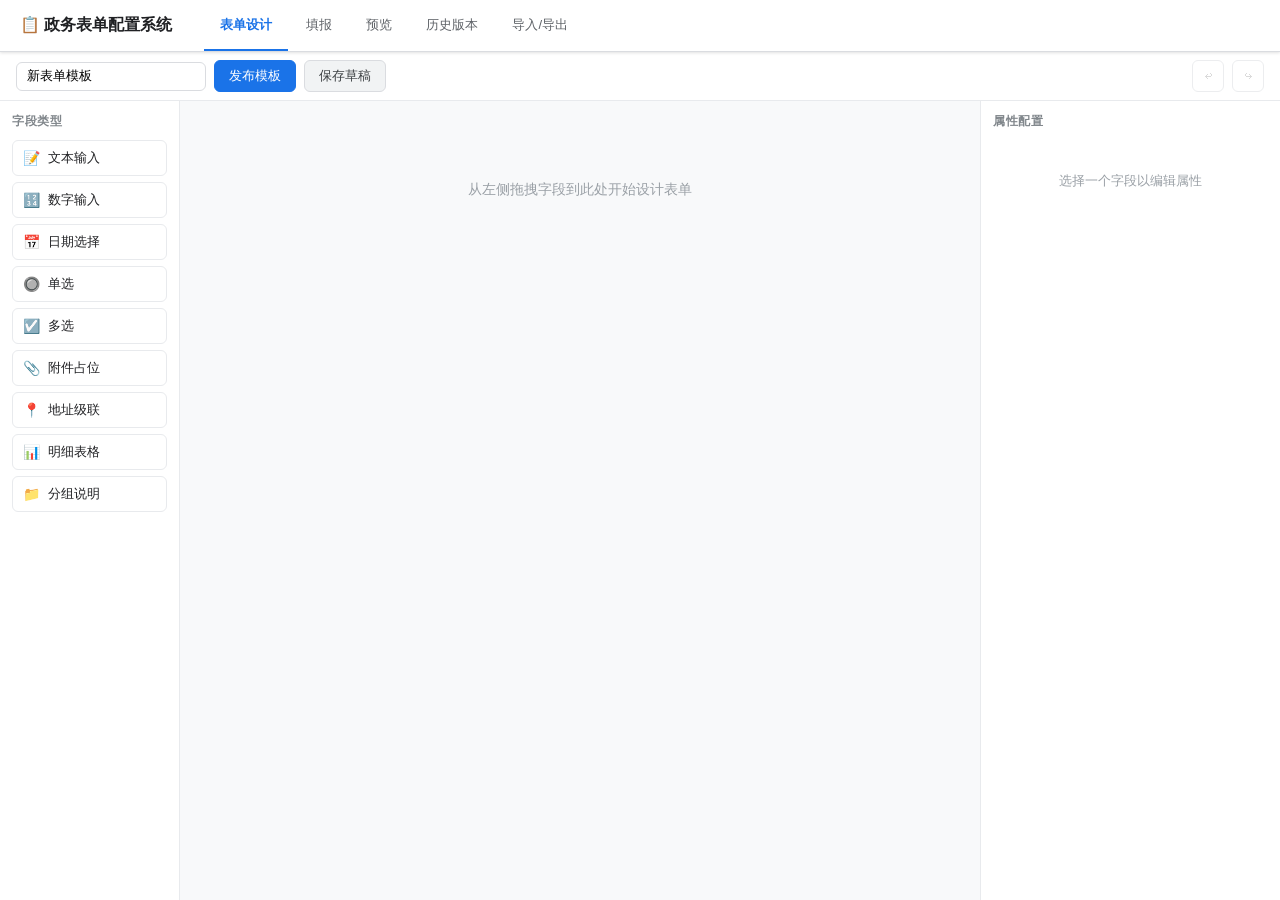
==== form-builder/index.html @ afd32008 "qw提交" ====
<!DOCTYPE html>
<html lang="zh-CN">
<head>
  <meta charset="UTF-8">
  <meta name="viewport" content="width=device-width, initial-scale=1.0">
  <title>政务表单低代码配置系统</title>
  <link rel="stylesheet" href="css/styles.css">
</head>
<body>
  <header class="app-header">
    <h1 class="app-title">📋 政务表单配置系统</h1>
    <nav class="tab-nav">
      <button class="tab-btn active" data-tab="designer">表单设计</button>
      <button class="tab-btn" data-tab="filler">填报</button>
      <button class="tab-btn" data-tab="preview">预览</button>
      <button class="tab-btn" data-tab="history">历史版本</button>
      <button class="tab-btn" data-tab="io">导入/导出</button>
    </nav>
  </header>

  <main class="app-main">
    <!-- ============ 设计器 ============ -->
    <section id="tab-designer" class="tab-panel active">
      <div class="designer-toolbar">
        <div class="toolbar-left">
          <input type="text" id="template-name" placeholder="模板名称" class="input-text">
          <button id="btn-publish" class="btn btn-primary">发布模板</button>
          <button id="btn-save-draft" class="btn btn-secondary">保存草稿</button>
        </div>
        <div class="toolbar-right">
          <button id="btn-undo" class="btn btn-icon" title="撤销 (Ctrl+Z)" disabled>↩</button>
          <button id="btn-redo" class="btn btn-icon" title="重做 (Ctrl+Y)" disabled>↪</button>
        </div>
      </div>
      <div class="designer-layout">
        <aside class="field-palette" id="field-palette">
          <h3>字段类型</h3>
          <div class="palette-item" draggable="true" data-type="text">
            <span class="palette-icon">📝</span> 文本输入
          </div>
          <div class="palette-item" draggable="true" data-type="number">
            <span class="palette-icon">🔢</span> 数字输入
          </div>
          <div class="palette-item" draggable="true" data-type="date">
            <span class="palette-icon">📅</span> 日期选择
          </div>
          <div class="palette-item" draggable="true" data-type="radio">
            <span class="palette-icon">🔘</span> 单选
          </div>
          <div class="palette-item" draggable="true" data-type="checkbox">
            <span class="palette-icon">☑️</span> 多选
          </div>
          <div class="palette-item" draggable="true" data-type="attachment">
            <span class="palette-icon">📎</span> 附件占位
          </div>
          <div class="palette-item" draggable="true" data-type="address">
            <span class="palette-icon">📍</span> 地址级联
          </div>
          <div class="palette-item" draggable="true" data-type="table">
            <span class="palette-icon">📊</span> 明细表格
          </div>
          <div class="palette-item" draggable="true" data-type="group">
            <span class="palette-icon">📁</span> 分组说明
          </div>
        </aside>

        <div class="designer-canvas" id="designer-canvas">
          <div class="canvas-empty-hint" id="canvas-empty-hint">
            从左侧拖拽字段到此处开始设计表单
          </div>
          <div class="canvas-fields" id="canvas-fields"></div>
        </div>

        <aside class="property-panel" id="property-panel">
          <h3>属性配置</h3>
          <div class="prop-empty" id="prop-empty">选择一个字段以编辑属性</div>
          <div class="prop-content" id="prop-content" style="display:none;"></div>
        </aside>
      </div>
    </section>

    <!-- ============ 填报端 ============ -->
    <section id="tab-filler" class="tab-panel">
      <div class="filler-toolbar">
        <select id="filler-template-select" class="input-select">
          <option value="">-- 选择已发布模板 --</option>
        </select>
        <button id="btn-start-fill" class="btn btn-primary">开始填报</button>
        <button id="btn-save-draft-fill" class="btn btn-secondary" disabled>保存草稿</button>
        <button id="btn-submit-fill" class="btn btn-success" disabled>提交</button>
        <span id="fill-status" class="fill-status"></span>
      </div>
      <div class="filler-content" id="filler-content">
        <div class="filler-empty">请选择一个已发布的模板开始填报</div>
      </div>
    </section>

    <!-- ============ 预览 ============ -->
    <section id="tab-preview" class="tab-panel">
      <div class="preview-toolbar">
        <select id="preview-template-select" class="input-select">
          <option value="">-- 选择模板预览 --</option>
        </select>
        <button id="btn-preview-template" class="btn btn-primary">生成预览</button>
        <button id="btn-print-preview" class="btn btn-secondary">打印预览</button>
      </div>
      <div class="preview-content" id="preview-content">
        <div class="preview-empty">选择模板后点击"生成预览"</div>
      </div>
    </section>

    <!-- ============ 历史版本 ============ -->
    <section id="tab-history" class="tab-panel">
      <div class="history-toolbar">
        <select id="history-template-select" class="input-select">
          <option value="">-- 选择模板 --</option>
        </select>
        <button id="btn-load-history" class="btn btn-primary">加载版本</button>
      </div>
      <div class="history-content" id="history-content">
        <div class="history-list" id="history-list"></div>
        <div class="history-detail" id="history-detail"></div>
      </div>
    </section>

    <!-- ============ 导入导出 ============ -->
    <section id="tab-io" class="tab-panel">
      <div class="io-layout">
        <div class="io-section">
          <h3>模板导出</h3>
          <select id="export-template-select" class="input-select">
            <option value="">-- 选择模板 --</option>
          </select>
          <button id="btn-export-template" class="btn btn-primary">导出模板 JSON</button>
          <pre id="export-template-output" class="output-box"></pre>
        </div>
        <div class="io-section">
          <h3>模板导入</h3>
          <textarea id="import-template-input" class="input-textarea" placeholder="粘贴模板 JSON..."></textarea>
          <input type="file" id="import-template-file" accept=".json">
          <button id="btn-import-template" class="btn btn-primary">导入模板</button>
          <div id="import-template-result" class="result-box"></div>
        </div>
        <div class="io-section">
          <h3>填报数据导出</h3>
          <select id="export-data-template" class="input-select">
            <option value="">-- 选择模板 --</option>
          </select>
          <select id="export-data-record" class="input-select">
            <option value="">-- 选择记录 --</option>
          </select>
          <button id="btn-export-data-json" class="btn btn-primary">导出 JSON</button>
          <button id="btn-export-data-csv" class="btn btn-secondary">导出 CSV</button>
          <pre id="export-data-output" class="output-box"></pre>
        </div>
      </div>
    </section>
  </main>

  <!-- 模态对话框 -->
  <div class="modal-overlay" id="modal-overlay" style="display:none;">
    <div class="modal-dialog" id="modal-dialog">
      <div class="modal-header">
        <h3 id="modal-title"></h3>
        <button class="modal-close" id="modal-close">&times;</button>
      </div>
      <div class="modal-body" id="modal-body"></div>
      <div class="modal-footer" id="modal-footer"></div>
    </div>
  </div>

  <!-- Toast 提示 -->
  <div class="toast-container" id="toast-container"></div>

  <script src="js/engine.js"></script>
  <script src="js/designer.js"></script>
  <script src="js/renderer.js"></script>
  <script src="js/app.js"></script>
</body>
</html>
---- form-builder/css/styles.css ----
/* =============================================
   政务表单低代码配置系统 - 样式表
   ============================================= */

/* === CSS Variables === */
:root {
  --primary: #1a73e8;
  --primary-dark: #1557b0;
  --primary-light: #e8f0fe;
  --success: #0d904f;
  --success-light: #e6f4ea;
  --danger: #d93025;
  --danger-light: #fce8e6;
  --warning: #f9ab00;
  --warning-light: #fef7e0;
  --gray-50: #f8f9fa;
  --gray-100: #f1f3f4;
  --gray-200: #e8eaed;
  --gray-300: #dadce0;
  --gray-400: #bdc1c6;
  --gray-500: #9aa0a6;
  --gray-600: #80868b;
  --gray-700: #5f6368;
  --gray-800: #3c4043;
  --gray-900: #202124;
  --radius: 6px;
  --shadow-sm: 0 1px 3px rgba(0,0,0,.12);
  --shadow-md: 0 4px 12px rgba(0,0,0,.15);
  --shadow-lg: 0 8px 24px rgba(0,0,0,.18);
  --transition: .2s ease;
  --font: -apple-system, BlinkMacSystemFont, "Segoe UI", Roboto, "Noto Sans SC", sans-serif;
}

/* === Reset & Base === */
*, *::before, *::after { box-sizing: border-box; margin: 0; padding: 0; }
html { font-size: 14px; }
body {
  font-family: var(--font);
  background: var(--gray-100);
  color: var(--gray-900);
  min-height: 100vh;
  display: flex;
  flex-direction: column;
}
input, select, textarea, button { font-family: inherit; font-size: inherit; }

/* === Header === */
.app-header {
  background: #fff;
  border-bottom: 1px solid var(--gray-300);
  padding: 0 20px;
  display: flex;
  align-items: center;
  height: 52px;
  position: sticky;
  top: 0;
  z-index: 100;
  box-shadow: var(--shadow-sm);
}
.app-title {
  font-size: 16px;
  font-weight: 600;
  white-space: nowrap;
  margin-right: 32px;
}
.tab-nav { display: flex; gap: 2px; height: 100%; }
.tab-btn {
  background: none;
  border: none;
  padding: 0 16px;
  cursor: pointer;
  font-size: 13px;
  color: var(--gray-700);
  border-bottom: 2px solid transparent;
  transition: var(--transition);
  height: 100%;
  display: flex;
  align-items: center;
}
.tab-btn:hover { color: var(--primary); background: var(--primary-light); }
.tab-btn.active {
  color: var(--primary);
  border-bottom-color: var(--primary);
  font-weight: 600;
}

/* === Main === */
.app-main {
  flex: 1;
  overflow: hidden;
  position: relative;
}
.tab-panel { display: none; height: calc(100vh - 52px); overflow: hidden; }
.tab-panel.active { display: flex; flex-direction: column; }

/* === Common Controls === */
.btn {
  display: inline-flex;
  align-items: center;
  gap: 6px;
  padding: 6px 14px;
  border: 1px solid var(--gray-300);
  border-radius: var(--radius);
  cursor: pointer;
  font-size: 13px;
  background: #fff;
  transition: var(--transition);
  white-space: nowrap;
}
.btn:hover { background: var(--gray-50); }
.btn:disabled { opacity: .5; cursor: not-allowed; }
.btn-primary { background: var(--primary); color: #fff; border-color: var(--primary); }
.btn-primary:hover { background: var(--primary-dark); }
.btn-success { background: var(--success); color: #fff; border-color: var(--success); }
.btn-success:hover { background: #0b7a43; }
.btn-danger { background: var(--danger); color: #fff; border-color: var(--danger); }
.btn-danger:hover { background: #b9271d; }
.btn-secondary { background: var(--gray-100); color: var(--gray-800); }
.btn-icon {
  width: 32px; height: 32px; padding: 0;
  display: inline-flex; align-items: center; justify-content: center;
  font-size: 16px;
}
.input-text, .input-select, .input-textarea {
  padding: 6px 10px;
  border: 1px solid var(--gray-300);
  border-radius: var(--radius);
  font-size: 13px;
  outline: none;
  transition: var(--transition);
}
.input-text:focus, .input-select:focus, .input-textarea:focus {
  border-color: var(--primary);
  box-shadow: 0 0 0 2px var(--primary-light);
}
.input-textarea { resize: vertical; min-height: 100px; font-family: monospace; }
.output-box, .result-box {
  background: var(--gray-50);
  border: 1px solid var(--gray-300);
  border-radius: var(--radius);
  padding: 10px;
  font-size: 12px;
  font-family: monospace;
  max-height: 300px;
  overflow: auto;
  white-space: pre-wrap;
  word-break: break-all;
  margin-top: 8px;
}
.result-box.error { border-color: var(--danger); background: var(--danger-light); color: var(--danger); }
.result-box.success { border-color: var(--success); background: var(--success-light); color: var(--success); }

/* === Designer Layout === */
.designer-toolbar {
  display: flex;
  align-items: center;
  justify-content: space-between;
  padding: 8px 16px;
  background: #fff;
  border-bottom: 1px solid var(--gray-200);
  flex-shrink: 0;
}
.toolbar-left, .toolbar-right { display: flex; align-items: center; gap: 8px; }
.designer-layout {
  flex: 1;
  display: flex;
  overflow: hidden;
}

/* === Field Palette === */
.field-palette {
  width: 180px;
  background: #fff;
  border-right: 1px solid var(--gray-200);
  padding: 12px;
  overflow-y: auto;
  flex-shrink: 0;
}
.field-palette h3 {
  font-size: 12px;
  color: var(--gray-600);
  text-transform: uppercase;
  margin-bottom: 10px;
  letter-spacing: .5px;
}
.palette-item {
  padding: 8px 10px;
  border: 1px solid var(--gray-200);
  border-radius: var(--radius);
  margin-bottom: 6px;
  cursor: grab;
  font-size: 13px;
  display: flex;
  align-items: center;
  gap: 8px;
  transition: var(--transition);
  user-select: none;
}
.palette-item:hover { border-color: var(--primary); background: var(--primary-light); }
.palette-item:active { cursor: grabbing; }
.palette-item.dragging { opacity: .5; }
.palette-icon { font-size: 14px; }

/* === Designer Canvas === */
.designer-canvas {
  flex: 1;
  background: var(--gray-50);
  overflow-y: auto;
  padding: 20px;
  position: relative;
  min-width: 0;
}
.designer-canvas.drag-over {
  background: var(--primary-light);
  outline: 2px dashed var(--primary);
  outline-offset: -4px;
}
.canvas-empty-hint {
  text-align: center;
  color: var(--gray-500);
  padding: 60px 20px;
  font-size: 14px;
}
.canvas-fields { display: flex; flex-direction: column; gap: 2px; }

/* Canvas field wrapper */
.canvas-field {
  background: #fff;
  border: 2px solid transparent;
  border-radius: var(--radius);
  padding: 10px 14px;
  cursor: pointer;
  transition: var(--transition);
  position: relative;
  min-height: 44px;
  display: flex;
  align-items: center;
}
.canvas-field:hover { border-color: var(--gray-300); box-shadow: var(--shadow-sm); }
.canvas-field.selected { border-color: var(--primary); box-shadow: 0 0 0 1px var(--primary); }
.canvas-field .field-label {
  font-size: 13px;
  font-weight: 500;
  flex: 1;
}
.canvas-field .field-type-badge {
  font-size: 11px;
  color: var(--gray-600);
  background: var(--gray-100);
  padding: 2px 8px;
  border-radius: 10px;
  margin-left: 8px;
}
.canvas-field .field-required-mark {
  color: var(--danger);
  margin-left: 4px;
  font-weight: bold;
}
.canvas-field .field-actions {
  position: absolute;
  right: 8px;
  top: -10px;
  display: none;
  gap: 2px;
  background: #fff;
  border-radius: var(--radius);
  box-shadow: var(--shadow-md);
  padding: 2px;
}
.canvas-field.selected .field-actions,
.canvas-field:hover .field-actions { display: flex; }
.field-action-btn {
  width: 24px; height: 24px;
  border: none; background: none;
  cursor: pointer; border-radius: 4px;
  display: flex; align-items: center; justify-content: center;
  font-size: 12px; color: var(--gray-600);
}
.field-action-btn:hover { background: var(--gray-100); }
.field-action-btn.delete:hover { background: var(--danger-light); color: var(--danger); }

/* Drop indicator */
.drop-indicator {
  height: 3px;
  background: var(--primary);
  border-radius: 2px;
  margin: -1px 0;
  transition: opacity .15s;
}

/* Drag placeholder */
.canvas-field.drag-placeholder {
  border: 2px dashed var(--primary);
  background: var(--primary-light);
  opacity: .7;
}

/* === Property Panel === */
.property-panel {
  width: 300px;
  background: #fff;
  border-left: 1px solid var(--gray-200);
  overflow-y: auto;
  padding: 12px;
  flex-shrink: 0;
}
.property-panel h3 {
  font-size: 12px;
  color: var(--gray-600);
  text-transform: uppercase;
  margin-bottom: 12px;
  letter-spacing: .5px;
}
.prop-empty { color: var(--gray-500); font-size: 13px; text-align: center; padding: 30px 0; }
.prop-group {
  margin-bottom: 16px;
  padding-bottom: 12px;
  border-bottom: 1px solid var(--gray-200);
}
.prop-group:last-child { border-bottom: none; }
.prop-group-title {
  font-size: 12px;
  font-weight: 600;
  color: var(--gray-700);
  margin-bottom: 8px;
}
.prop-row {
  margin-bottom: 8px;
}
.prop-label {
  display: block;
  font-size: 12px;
  color: var(--gray-600);
  margin-bottom: 3px;
}
.prop-input {
  width: 100%;
  padding: 5px 8px;
  border: 1px solid var(--gray-300);
  border-radius: 4px;
  font-size: 13px;
  outline: none;
}
.prop-input:focus { border-color: var(--primary); box-shadow: 0 0 0 1px var(--primary-light); }
.prop-checkbox-row {
  display: flex;
  align-items: center;
  gap: 6px;
  margin-bottom: 6px;
}
.prop-checkbox-row label { font-size: 12px; cursor: pointer; }

/* Option list editor (for radio/checkbox) */
.option-list-editor { margin-top: 4px; }
.option-item {
  display: flex;
  align-items: center;
  gap: 4px;
  margin-bottom: 4px;
}
.option-item input { flex: 1; padding: 4px 6px; border: 1px solid var(--gray-300); border-radius: 4px; font-size: 12px; }
.option-item .btn-remove-option {
  width: 20px; height: 20px; border: none; background: none;
  cursor: pointer; color: var(--danger); font-size: 14px;
}
.btn-add-option {
  font-size: 12px;
  color: var(--primary);
  background: none;
  border: 1px dashed var(--primary);
  border-radius: 4px;
  padding: 3px 8px;
  cursor: pointer;
  margin-top: 4px;
}

/* Condition editor */
.condition-editor { margin-top: 6px; }
.condition-row {
  display: flex;
  gap: 4px;
  margin-bottom: 4px;
  align-items: center;
  flex-wrap: wrap;
}
.condition-row select, .condition-row input {
  font-size: 12px;
  padding: 3px 6px;
  border: 1px solid var(--gray-300);
  border-radius: 4px;
}
.condition-row select { min-width: 80px; }

/* Sub-fields editor for table columns */
.subfield-list { margin-top: 6px; }
.subfield-item {
  display: flex;
  align-items: center;
  gap: 4px;
  margin-bottom: 4px;
  padding: 4px;
  background: var(--gray-50);
  border-radius: 4px;
}
.subfield-item input { flex: 1; }
.subfield-item select { width: 80px; }

/* === Filler === */
.filler-toolbar {
  display: flex;
  align-items: center;
  gap: 8px;
  padding: 10px 16px;
  background: #fff;
  border-bottom: 1px solid var(--gray-200);
  flex-shrink: 0;
}
.fill-status {
  margin-left: auto;
  font-size: 12px;
  color: var(--gray-600);
}
.filler-content {
  flex: 1;
  overflow-y: auto;
  padding: 20px;
}
.filler-empty {
  text-align: center;
  color: var(--gray-500);
  padding: 60px;
}

/* === Rendered Form === */
.rendered-form {
  max-width: 800px;
  margin: 0 auto;
  background: #fff;
  border-radius: 8px;
  box-shadow: var(--shadow-md);
  padding: 32px;
}
.form-field {
  margin-bottom: 18px;
  position: relative;
}
.form-field.hidden-by-logic { display: none; }
.form-field-label {
  display: block;
  font-size: 13px;
  font-weight: 600;
  color: var(--gray-800);
  margin-bottom: 5px;
}
.form-field-label .required-star {
  color: var(--danger);
  margin-left: 2px;
}
.form-field-control input[type="text"],
.form-field-control input[type="number"],
.form-field-control input[type="date"],
.form-field-control select,
.form-field-control textarea {
  width: 100%;
  padding: 8px 10px;
  border: 1px solid var(--gray-300);
  border-radius: var(--radius);
  font-size: 13px;
  outline: none;
  transition: var(--transition);
}
.form-field-control input:focus,
.form-field-control select:focus,
.form-field-control textarea:focus {
  border-color: var(--primary);
  box-shadow: 0 0 0 2px var(--primary-light);
}
.form-field-control input.invalid,
.form-field-control select.invalid,
.form-field-control textarea.invalid {
  border-color: var(--danger);
  box-shadow: 0 0 0 2px var(--danger-light);
}
.form-field-error {
  color: var(--danger);
  font-size: 12px;
  margin-top: 3px;
  display: none;
}
.form-field.has-error .form-field-error { display: block; }
.form-field-hint {
  color: var(--gray-500);
  font-size: 11px;
  margin-top: 2px;
}

/* Radio / Checkbox groups */
.radio-group, .checkbox-group {
  display: flex;
  flex-wrap: wrap;
  gap: 10px;
}
.radio-group label, .checkbox-group label {
  display: flex;
  align-items: center;
  gap: 5px;
  cursor: pointer;
  font-size: 13px;
}

/* Attachment placeholder */
.attachment-zone {
  border: 2px dashed var(--gray-300);
  border-radius: var(--radius);
  padding: 20px;
  text-align: center;
  color: var(--gray-500);
  cursor: pointer;
  transition: var(--transition);
}
.attachment-zone:hover { border-color: var(--primary); background: var(--primary-light); }
.attachment-zone.has-file {
  border-color: var(--success);
  background: var(--success-light);
  color: var(--success);
}

/* Address cascade */
.address-cascade {
  display: flex;
  gap: 8px;
  flex-wrap: wrap;
}
.address-cascade select { flex: 1; min-width: 120px; }

/* Group description */
.form-group-section {
  border: 1px solid var(--gray-200);
  border-radius: var(--radius);
  padding: 16px;
  margin-bottom: 16px;
  background: var(--gray-50);
}
.form-group-section .group-title {
  font-size: 15px;
  font-weight: 600;
  color: var(--gray-800);
  margin-bottom: 4px;
}
.form-group-section .group-description {
  font-size: 12px;
  color: var(--gray-600);
  margin-bottom: 12px;
}

/* Detail table */
.detail-table-wrapper {
  overflow-x: auto;
  border: 1px solid var(--gray-200);
  border-radius: var(--radius);
}
.detail-table {
  width: 100%;
  border-collapse: collapse;
  font-size: 13px;
}
.detail-table th {
  background: var(--gray-100);
  padding: 8px 10px;
  text-align: left;
  font-weight: 600;
  border-bottom: 1px solid var(--gray-300);
  white-space: nowrap;
}
.detail-table td {
  padding: 6px 8px;
  border-bottom: 1px solid var(--gray-200);
  vertical-align: top;
}
.detail-table td input,
.detail-table td select {
  width: 100%;
  padding: 4px 6px;
  border: 1px solid var(--gray-300);
  border-radius: 4px;
  font-size: 12px;
}
.detail-table td input.invalid { border-color: var(--danger); }
.detail-table .row-actions { width: 40px; text-align: center; }
.btn-add-row {
  display: flex;
  align-items: center;
  justify-content: center;
  gap: 4px;
  width: 100%;
  padding: 6px;
  border: 1px dashed var(--gray-300);
  border-radius: 0 0 var(--radius) var(--radius);
  background: none;
  cursor: pointer;
  font-size: 12px;
  color: var(--primary);
}
.btn-add-row:hover { background: var(--primary-light); }

/* === Preview === */
.preview-toolbar {
  display: flex;
  align-items: center;
  gap: 8px;
  padding: 10px 16px;
  background: #fff;
  border-bottom: 1px solid var(--gray-200);
  flex-shrink: 0;
}
.preview-content {
  flex: 1;
  overflow-y: auto;
  padding: 20px;
}
.preview-empty { text-align: center; color: var(--gray-500); padding: 60px; }

/* === History === */
.history-toolbar {
  display: flex;
  align-items: center;
  gap: 8px;
  padding: 10px 16px;
  background: #fff;
  border-bottom: 1px solid var(--gray-200);
  flex-shrink: 0;
}
.history-content {
  flex: 1;
  overflow-y: auto;
  padding: 20px;
  display: flex;
  gap: 20px;
}
.history-list {
  width: 300px;
  flex-shrink: 0;
}
.history-version-card {
  background: #fff;
  border: 1px solid var(--gray-200);
  border-radius: var(--radius);
  padding: 12px;
  margin-bottom: 8px;
  cursor: pointer;
  transition: var(--transition);
}
.history-version-card:hover { border-color: var(--primary); }
.history-version-card.active { border-color: var(--primary); background: var(--primary-light); }
.history-version-card .version-tag {
  font-size: 14px;
  font-weight: 600;
  color: var(--primary);
}
.history-version-card .version-date {
  font-size: 11px;
  color: var(--gray-500);
  margin-top: 2px;
}
.history-detail {
  flex: 1;
  background: #fff;
  border-radius: var(--radius);
  padding: 20px;
  box-shadow: var(--shadow-sm);
  overflow-y: auto;
}

/* === IO Panel === */
#tab-io { overflow-y: auto; }
.io-layout {
  display: flex;
  gap: 20px;
  padding: 20px;
  flex-wrap: wrap;
}
.io-section {
  flex: 1;
  min-width: 280px;
  background: #fff;
  border-radius: 8px;
  padding: 16px;
  box-shadow: var(--shadow-sm);
}
.io-section h3 {
  font-size: 14px;
  margin-bottom: 10px;
  color: var(--gray-800);
}
.io-section .input-select,
.io-section .input-textarea {
  width: 100%;
  margin-bottom: 8px;
}
.io-section .btn { margin-right: 6px; margin-bottom: 6px; }

/* === Modal === */
.modal-overlay {
  position: fixed;
  inset: 0;
  background: rgba(0,0,0,.4);
  z-index: 1000;
  display: flex;
  align-items: center;
  justify-content: center;
}
.modal-dialog {
  background: #fff;
  border-radius: 10px;
  box-shadow: var(--shadow-lg);
  min-width: 400px;
  max-width: 90vw;
  max-height: 80vh;
  display: flex;
  flex-direction: column;
}
.modal-header {
  display: flex;
  align-items: center;
  justify-content: space-between;
  padding: 14px 18px;
  border-bottom: 1px solid var(--gray-200);
}
.modal-header h3 { font-size: 15px; }
.modal-close {
  background: none;
  border: none;
  font-size: 20px;
  cursor: pointer;
  color: var(--gray-600);
  width: 28px; height: 28px;
  display: flex; align-items: center; justify-content: center;
  border-radius: 50%;
}
.modal-close:hover { background: var(--gray-100); }
.modal-body {
  padding: 18px;
  overflow-y: auto;
  flex: 1;
}
.modal-footer {
  padding: 12px 18px;
  border-top: 1px solid var(--gray-200);
  display: flex;
  justify-content: flex-end;
  gap: 8px;
}

/* === Toast === */
.toast-container {
  position: fixed;
  top: 60px;
  right: 16px;
  z-index: 2000;
  display: flex;
  flex-direction: column;
  gap: 6px;
}
.toast {
  padding: 10px 16px;
  border-radius: var(--radius);
  font-size: 13px;
  box-shadow: var(--shadow-md);
  animation: toast-in .3s ease;
  max-width: 360px;
}
.toast.success { background: var(--success-light); color: var(--success); border: 1px solid var(--success); }
.toast.error { background: var(--danger-light); color: var(--danger); border: 1px solid var(--danger); }
.toast.info { background: var(--primary-light); color: var(--primary); border: 1px solid var(--primary); }
@keyframes toast-in {
  from { opacity: 0; transform: translateX(20px); }
  to { opacity: 1; transform: translateX(0); }
}

/* === Print === */
@media print {
  .app-header, .designer-toolbar, .filler-toolbar,
  .preview-toolbar, .history-toolbar, .field-palette,
  .property-panel, .field-actions, .btn-add-row,
  .toast-container, .modal-overlay { display: none !important; }
  .app-main, .tab-panel { overflow: visible !important; height: auto !important; }
  .rendered-form { box-shadow: none; max-width: 100%; padding: 0; }
  body { background: #fff; }
}

/* === Scrollbar === */
::-webkit-scrollbar { width: 6px; height: 6px; }
::-webkit-scrollbar-track { background: transparent; }
::-webkit-scrollbar-thumb { background: var(--gray-400); border-radius: 3px; }
::-webkit-scrollbar-thumb:hover { background: var(--gray-500); }

/* === Virtual scroll placeholder === */
.virtual-placeholder {
  background: var(--gray-100);
  display: flex;
  align-items: center;
  justify-content: center;
  color: var(--gray-400);
  font-size: 12px;
  border-radius: var(--radius);
  min-height: 44px;
}
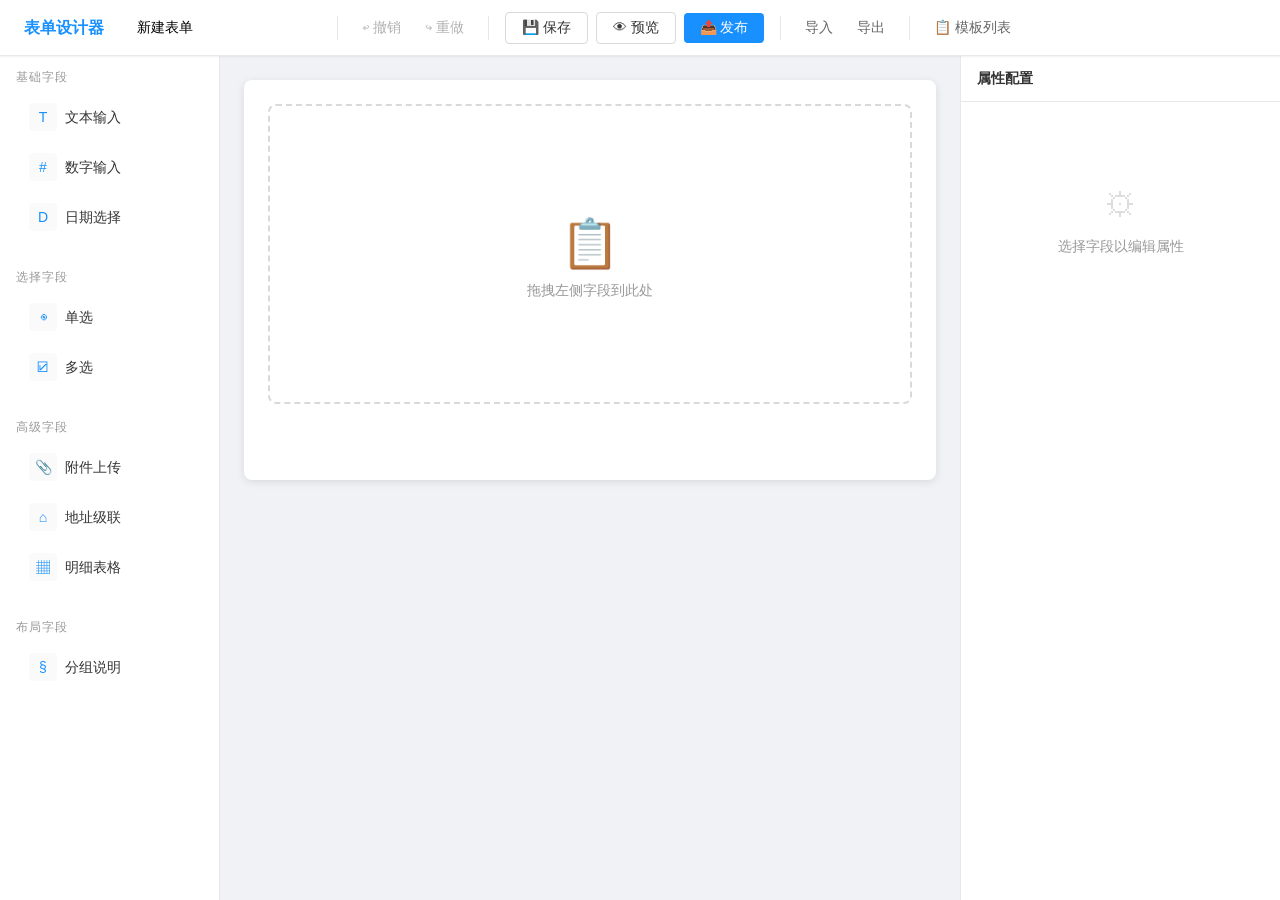
==== commit d9fe80a9: "claude提交" ====
--- a/form-builder/index.html
+++ b/form-builder/index.html
@@ -3,178 +3,13 @@
 <head>
   <meta charset="UTF-8">
   <meta name="viewport" content="width=device-width, initial-scale=1.0">
-  <title>政务表单低代码配置系统</title>
-  <link rel="stylesheet" href="css/styles.css">
+  <title>表单设计器 - 政务窗口低代码表单配置系统</title>
+  <link rel="stylesheet" href="css/variables.css">
+  <link rel="stylesheet" href="css/base.css">
+  <link rel="stylesheet" href="css/builder.css">
 </head>
 <body>
-  <header class="app-header">
-    <h1 class="app-title">📋 政务表单配置系统</h1>
-    <nav class="tab-nav">
-      <button class="tab-btn active" data-tab="designer">表单设计</button>
-      <button class="tab-btn" data-tab="filler">填报</button>
-      <button class="tab-btn" data-tab="preview">预览</button>
-      <button class="tab-btn" data-tab="history">历史版本</button>
-      <button class="tab-btn" data-tab="io">导入/导出</button>
-    </nav>
-  </header>
-
-  <main class="app-main">
-    <!-- ============ 设计器 ============ -->
-    <section id="tab-designer" class="tab-panel active">
-      <div class="designer-toolbar">
-        <div class="toolbar-left">
-          <input type="text" id="template-name" placeholder="模板名称" class="input-text">
-          <button id="btn-publish" class="btn btn-primary">发布模板</button>
-          <button id="btn-save-draft" class="btn btn-secondary">保存草稿</button>
-        </div>
-        <div class="toolbar-right">
-          <button id="btn-undo" class="btn btn-icon" title="撤销 (Ctrl+Z)" disabled>↩</button>
-          <button id="btn-redo" class="btn btn-icon" title="重做 (Ctrl+Y)" disabled>↪</button>
-        </div>
-      </div>
-      <div class="designer-layout">
-        <aside class="field-palette" id="field-palette">
-          <h3>字段类型</h3>
-          <div class="palette-item" draggable="true" data-type="text">
-            <span class="palette-icon">📝</span> 文本输入
-          </div>
-          <div class="palette-item" draggable="true" data-type="number">
-            <span class="palette-icon">🔢</span> 数字输入
-          </div>
-          <div class="palette-item" draggable="true" data-type="date">
-            <span class="palette-icon">📅</span> 日期选择
-          </div>
-          <div class="palette-item" draggable="true" data-type="radio">
-            <span class="palette-icon">🔘</span> 单选
-          </div>
-          <div class="palette-item" draggable="true" data-type="checkbox">
-            <span class="palette-icon">☑️</span> 多选
-          </div>
-          <div class="palette-item" draggable="true" data-type="attachment">
-            <span class="palette-icon">📎</span> 附件占位
-          </div>
-          <div class="palette-item" draggable="true" data-type="address">
-            <span class="palette-icon">📍</span> 地址级联
-          </div>
-          <div class="palette-item" draggable="true" data-type="table">
-            <span class="palette-icon">📊</span> 明细表格
-          </div>
-          <div class="palette-item" draggable="true" data-type="group">
-            <span class="palette-icon">📁</span> 分组说明
-          </div>
-        </aside>
-
-        <div class="designer-canvas" id="designer-canvas">
-          <div class="canvas-empty-hint" id="canvas-empty-hint">
-            从左侧拖拽字段到此处开始设计表单
-          </div>
-          <div class="canvas-fields" id="canvas-fields"></div>
-        </div>
-
-        <aside class="property-panel" id="property-panel">
-          <h3>属性配置</h3>
-          <div class="prop-empty" id="prop-empty">选择一个字段以编辑属性</div>
-          <div class="prop-content" id="prop-content" style="display:none;"></div>
-        </aside>
-      </div>
-    </section>
-
-    <!-- ============ 填报端 ============ -->
-    <section id="tab-filler" class="tab-panel">
-      <div class="filler-toolbar">
-        <select id="filler-template-select" class="input-select">
-          <option value="">-- 选择已发布模板 --</option>
-        </select>
-        <button id="btn-start-fill" class="btn btn-primary">开始填报</button>
-        <button id="btn-save-draft-fill" class="btn btn-secondary" disabled>保存草稿</button>
-        <button id="btn-submit-fill" class="btn btn-success" disabled>提交</button>
-        <span id="fill-status" class="fill-status"></span>
-      </div>
-      <div class="filler-content" id="filler-content">
-        <div class="filler-empty">请选择一个已发布的模板开始填报</div>
-      </div>
-    </section>
-
-    <!-- ============ 预览 ============ -->
-    <section id="tab-preview" class="tab-panel">
-      <div class="preview-toolbar">
-        <select id="preview-template-select" class="input-select">
-          <option value="">-- 选择模板预览 --</option>
-        </select>
-        <button id="btn-preview-template" class="btn btn-primary">生成预览</button>
-        <button id="btn-print-preview" class="btn btn-secondary">打印预览</button>
-      </div>
-      <div class="preview-content" id="preview-content">
-        <div class="preview-empty">选择模板后点击"生成预览"</div>
-      </div>
-    </section>
-
-    <!-- ============ 历史版本 ============ -->
-    <section id="tab-history" class="tab-panel">
-      <div class="history-toolbar">
-        <select id="history-template-select" class="input-select">
-          <option value="">-- 选择模板 --</option>
-        </select>
-        <button id="btn-load-history" class="btn btn-primary">加载版本</button>
-      </div>
-      <div class="history-content" id="history-content">
-        <div class="history-list" id="history-list"></div>
-        <div class="history-detail" id="history-detail"></div>
-      </div>
-    </section>
-
-    <!-- ============ 导入导出 ============ -->
-    <section id="tab-io" class="tab-panel">
-      <div class="io-layout">
-        <div class="io-section">
-          <h3>模板导出</h3>
-          <select id="export-template-select" class="input-select">
-            <option value="">-- 选择模板 --</option>
-          </select>
-          <button id="btn-export-template" class="btn btn-primary">导出模板 JSON</button>
-          <pre id="export-template-output" class="output-box"></pre>
-        </div>
-        <div class="io-section">
-          <h3>模板导入</h3>
-          <textarea id="import-template-input" class="input-textarea" placeholder="粘贴模板 JSON..."></textarea>
-          <input type="file" id="import-template-file" accept=".json">
-          <button id="btn-import-template" class="btn btn-primary">导入模板</button>
-          <div id="import-template-result" class="result-box"></div>
-        </div>
-        <div class="io-section">
-          <h3>填报数据导出</h3>
-          <select id="export-data-template" class="input-select">
-            <option value="">-- 选择模板 --</option>
-          </select>
-          <select id="export-data-record" class="input-select">
-            <option value="">-- 选择记录 --</option>
-          </select>
-          <button id="btn-export-data-json" class="btn btn-primary">导出 JSON</button>
-          <button id="btn-export-data-csv" class="btn btn-secondary">导出 CSV</button>
-          <pre id="export-data-output" class="output-box"></pre>
-        </div>
-      </div>
-    </section>
-  </main>
-
-  <!-- 模态对话框 -->
-  <div class="modal-overlay" id="modal-overlay" style="display:none;">
-    <div class="modal-dialog" id="modal-dialog">
-      <div class="modal-header">
-        <h3 id="modal-title"></h3>
-        <button class="modal-close" id="modal-close">&times;</button>
-      </div>
-      <div class="modal-body" id="modal-body"></div>
-      <div class="modal-footer" id="modal-footer"></div>
-    </div>
-  </div>
-
-  <!-- Toast 提示 -->
-  <div class="toast-container" id="toast-container"></div>
-
-  <script src="js/engine.js"></script>
-  <script src="js/designer.js"></script>
-  <script src="js/renderer.js"></script>
-  <script src="js/app.js"></script>
+  <fb-app></fb-app>
+  <script type="module" src="components/builder/fb-app.js"></script>
 </body>
 </html>
--- a/form-builder/css/variables.css
+++ b/form-builder/css/variables.css
@@ -0,0 +1,46 @@
+:root {
+  --primary: #1890ff;
+  --primary-light: #e6f7ff;
+  --primary-dark: #096dd9;
+  --success: #52c41a;
+  --warning: #faad14;
+  --danger: #e74c3c;
+  --danger-light: #fff1f0;
+
+  --text-primary: #333;
+  --text-secondary: #666;
+  --text-muted: #999;
+  --text-white: #fff;
+
+  --bg-body: #f0f2f5;
+  --bg-white: #fff;
+  --bg-light: #fafafa;
+  --bg-hover: #f5f5f5;
+
+  --border: #d9d9d9;
+  --border-light: #e8e8e8;
+  --border-lighter: #f0f0f0;
+
+  --radius: 4px;
+  --radius-lg: 8px;
+
+  --shadow-sm: 0 1px 2px rgba(0,0,0,0.06);
+  --shadow: 0 2px 8px rgba(0,0,0,0.1);
+  --shadow-lg: 0 4px 16px rgba(0,0,0,0.12);
+
+  --spacing-xs: 4px;
+  --spacing-sm: 8px;
+  --spacing-md: 12px;
+  --spacing-lg: 16px;
+  --spacing-xl: 24px;
+
+  --font-family: -apple-system, "Microsoft YaHei", "PingFang SC", sans-serif;
+  --font-size: 14px;
+  --font-size-sm: 12px;
+  --font-size-lg: 16px;
+  --font-size-xl: 18px;
+
+  --header-height: 56px;
+  --palette-width: 220px;
+  --properties-width: 320px;
+}
--- a/form-builder/css/base.css
+++ b/form-builder/css/base.css
@@ -0,0 +1,193 @@
+*, *::before, *::after {
+  box-sizing: border-box;
+  margin: 0;
+  padding: 0;
+}
+
+html, body {
+  height: 100%;
+  font-family: var(--font-family);
+  font-size: var(--font-size);
+  color: var(--text-primary);
+  background: var(--bg-body);
+  line-height: 1.5;
+  -webkit-font-smoothing: antialiased;
+}
+
+button {
+  font-family: inherit;
+  font-size: inherit;
+  cursor: pointer;
+  border: none;
+  background: none;
+  outline: none;
+}
+
+input, select, textarea {
+  font-family: inherit;
+  font-size: inherit;
+}
+
+.btn {
+  display: inline-flex;
+  align-items: center;
+  gap: var(--spacing-xs);
+  padding: 6px 16px;
+  border-radius: var(--radius);
+  font-size: var(--font-size);
+  transition: all 0.2s;
+  white-space: nowrap;
+}
+
+.btn-primary {
+  background: var(--primary);
+  color: var(--text-white);
+}
+.btn-primary:hover { background: var(--primary-dark); }
+
+.btn-default {
+  background: var(--bg-white);
+  color: var(--text-primary);
+  border: 1px solid var(--border);
+}
+.btn-default:hover { border-color: var(--primary); color: var(--primary); }
+
+.btn-danger {
+  background: var(--bg-white);
+  color: var(--danger);
+  border: 1px solid var(--danger);
+}
+.btn-danger:hover { background: var(--danger-light); }
+
+.btn-text {
+  color: var(--text-secondary);
+  padding: 6px 8px;
+}
+.btn-text:hover { color: var(--primary); background: var(--bg-hover); }
+
+.btn:disabled { opacity: 0.5; cursor: not-allowed; }
+
+.btn-icon {
+  width: 32px;
+  height: 32px;
+  padding: 0;
+  display: inline-flex;
+  align-items: center;
+  justify-content: center;
+  border-radius: var(--radius);
+}
+.btn-icon:hover { background: var(--bg-hover); }
+
+/* Modal / Dialog */
+.modal-overlay {
+  position: fixed;
+  top: 0; left: 0; right: 0; bottom: 0;
+  background: rgba(0,0,0,0.45);
+  z-index: 1000;
+  display: flex;
+  align-items: center;
+  justify-content: center;
+  animation: fadeIn 0.15s ease;
+}
+.modal-content {
+  background: var(--bg-white);
+  border-radius: var(--radius-lg);
+  box-shadow: var(--shadow-lg);
+  width: 90%;
+  max-width: 640px;
+  max-height: 80vh;
+  display: flex;
+  flex-direction: column;
+  animation: slideUp 0.2s ease;
+}
+.modal-header {
+  padding: var(--spacing-lg) var(--spacing-xl);
+  border-bottom: 1px solid var(--border-light);
+  display: flex;
+  align-items: center;
+  justify-content: space-between;
+  font-size: var(--font-size-lg);
+  font-weight: 600;
+}
+.modal-body {
+  padding: var(--spacing-xl);
+  overflow-y: auto;
+  flex: 1;
+}
+.modal-footer {
+  padding: var(--spacing-md) var(--spacing-xl);
+  border-top: 1px solid var(--border-light);
+  display: flex;
+  justify-content: flex-end;
+  gap: var(--spacing-sm);
+}
+.modal-close {
+  font-size: 20px;
+  color: var(--text-muted);
+  cursor: pointer;
+  padding: 4px;
+}
+.modal-close:hover { color: var(--text-primary); }
+
+@keyframes fadeIn {
+  from { opacity: 0; } to { opacity: 1; }
+}
+@keyframes slideUp {
+  from { transform: translateY(20px); opacity: 0; }
+  to { transform: translateY(0); opacity: 1; }
+}
+
+/* Form controls */
+.form-group {
+  margin-bottom: var(--spacing-md);
+}
+.form-label {
+  display: block;
+  margin-bottom: var(--spacing-xs);
+  font-weight: 500;
+  color: var(--text-secondary);
+  font-size: var(--font-size-sm);
+}
+.form-input {
+  width: 100%;
+  padding: 6px 10px;
+  border: 1px solid var(--border);
+  border-radius: var(--radius);
+  outline: none;
+  transition: border-color 0.2s;
+}
+.form-input:focus {
+  border-color: var(--primary);
+  box-shadow: 0 0 0 2px rgba(24,144,255,0.1);
+}
+.form-check {
+  display: flex;
+  align-items: center;
+  gap: var(--spacing-sm);
+  cursor: pointer;
+}
+.form-check input[type="checkbox"] {
+  width: 16px;
+  height: 16px;
+  cursor: pointer;
+}
+
+/* Scrollbar */
+::-webkit-scrollbar { width: 6px; height: 6px; }
+::-webkit-scrollbar-track { background: transparent; }
+::-webkit-scrollbar-thumb { background: #ccc; border-radius: 3px; }
+::-webkit-scrollbar-thumb:hover { background: #aaa; }
+
+/* Utility */
+.text-center { text-align: center; }
+.text-muted { color: var(--text-muted); }
+.text-danger { color: var(--danger); }
+.text-sm { font-size: var(--font-size-sm); }
+.mt-sm { margin-top: var(--spacing-sm); }
+.mt-md { margin-top: var(--spacing-md); }
+.mb-sm { margin-bottom: var(--spacing-sm); }
+.flex { display: flex; }
+.flex-1 { flex: 1; }
+.gap-sm { gap: var(--spacing-sm); }
+.items-center { align-items: center; }
+.justify-between { justify-content: space-between; }
--- a/form-builder/css/builder.css
+++ b/form-builder/css/builder.css
@@ -0,0 +1,291 @@
+/* Builder Layout */
+.builder-app {
+  display: flex;
+  flex-direction: column;
+  height: 100vh;
+  overflow: hidden;
+}
+
+/* Toolbar */
+.builder-toolbar {
+  height: var(--header-height);
+  background: var(--bg-white);
+  border-bottom: 1px solid var(--border-light);
+  display: flex;
+  align-items: center;
+  padding: 0 var(--spacing-xl);
+  gap: var(--spacing-sm);
+  box-shadow: var(--shadow-sm);
+  z-index: 10;
+}
+.builder-toolbar .toolbar-title {
+  font-size: var(--font-size-lg);
+  font-weight: 600;
+  margin-right: var(--spacing-lg);
+  color: var(--primary);
+}
+.builder-toolbar .toolbar-sep {
+  width: 1px;
+  height: 24px;
+  background: var(--border-light);
+  margin: 0 var(--spacing-sm);
+}
+.builder-toolbar .template-name {
+  border: 1px solid transparent;
+  padding: 4px 8px;
+  border-radius: var(--radius);
+  font-size: var(--font-size);
+  outline: none;
+  max-width: 200px;
+}
+.builder-toolbar .template-name:hover { border-color: var(--border); }
+.builder-toolbar .template-name:focus { border-color: var(--primary); }
+
+/* Main area */
+.builder-main {
+  display: flex;
+  flex: 1;
+  overflow: hidden;
+}
+
+/* Palette */
+.builder-palette {
+  width: var(--palette-width);
+  background: var(--bg-white);
+  border-right: 1px solid var(--border-light);
+  display: flex;
+  flex-direction: column;
+  overflow-y: auto;
+}
+.palette-section {
+  padding: var(--spacing-md) var(--spacing-lg);
+}
+.palette-section-title {
+  font-size: var(--font-size-sm);
+  color: var(--text-muted);
+  margin-bottom: var(--spacing-sm);
+  text-transform: uppercase;
+  letter-spacing: 1px;
+}
+.palette-item {
+  display: flex;
+  align-items: center;
+  gap: var(--spacing-sm);
+  padding: 8px 12px;
+  margin-bottom: 4px;
+  border-radius: var(--radius);
+  cursor: grab;
+  user-select: none;
+  transition: all 0.15s;
+  border: 1px solid transparent;
+  font-size: var(--font-size);
+}
+.palette-item:hover {
+  background: var(--primary-light);
+  border-color: var(--primary);
+}
+.palette-item:active { cursor: grabbing; }
+.palette-item .item-icon {
+  width: 28px;
+  height: 28px;
+  display: flex;
+  align-items: center;
+  justify-content: center;
+  background: var(--bg-light);
+  border-radius: var(--radius);
+  font-size: 14px;
+  color: var(--primary);
+  flex-shrink: 0;
+}
+.palette-item.dragging {
+  opacity: 0.4;
+}
+
+/* Canvas */
+.builder-canvas {
+  flex: 1;
+  overflow-y: auto;
+  padding: var(--spacing-xl);
+  background: var(--bg-body);
+}
+.canvas-inner {
+  max-width: 720px;
+  margin: 0 auto;
+  min-height: 400px;
+  background: var(--bg-white);
+  border-radius: var(--radius-lg);
+  box-shadow: var(--shadow);
+  padding: var(--spacing-xl);
+  position: relative;
+}
+.canvas-empty {
+  display: flex;
+  flex-direction: column;
+  align-items: center;
+  justify-content: center;
+  min-height: 300px;
+  color: var(--text-muted);
+  border: 2px dashed var(--border);
+  border-radius: var(--radius-lg);
+}
+.canvas-empty .empty-icon { font-size: 48px; margin-bottom: var(--spacing-md); }
+.canvas-empty .empty-text { font-size: var(--font-size-lg); }
+
+/* Canvas field wrapper */
+.canvas-field {
+  position: relative;
+  border: 2px solid transparent;
+  border-radius: var(--radius);
+  padding: var(--spacing-md);
+  margin-bottom: var(--spacing-sm);
+  transition: border-color 0.15s, box-shadow 0.15s;
+  cursor: pointer;
+}
+.canvas-field:hover {
+  border-color: var(--border);
+}
+.canvas-field.selected {
+  border-color: var(--primary);
+  box-shadow: 0 0 0 2px rgba(24,144,255,0.15);
+}
+.canvas-field .field-actions {
+  position: absolute;
+  top: -1px;
+  right: -1px;
+  display: none;
+  gap: 2px;
+  background: var(--primary);
+  border-radius: 0 var(--radius) 0 var(--radius);
+  padding: 2px;
+}
+.canvas-field:hover .field-actions,
+.canvas-field.selected .field-actions {
+  display: flex;
+}
+.canvas-field .field-actions button {
+  width: 24px;
+  height: 24px;
+  display: flex;
+  align-items: center;
+  justify-content: center;
+  color: var(--text-white);
+  border-radius: 2px;
+  font-size: 12px;
+}
+.canvas-field .field-actions button:hover { background: rgba(255,255,255,0.2); }
+.canvas-field .drag-handle {
+  position: absolute;
+  left: -1px;
+  top: 50%;
+  transform: translateY(-50%);
+  width: 14px;
+  height: 28px;
+  cursor: grab;
+  display: none;
+  align-items: center;
+  justify-content: center;
+  color: var(--text-muted);
+  font-size: 10px;
+  letter-spacing: 2px;
+}
+.canvas-field:hover .drag-handle { display: flex; }
+
+/* Drop indicator */
+.drop-indicator {
+  height: 3px;
+  background: var(--primary);
+  border-radius: 2px;
+  margin: 2px 0;
+  animation: pulse 1s infinite;
+}
+@keyframes pulse {
+  0%, 100% { opacity: 1; }
+  50% { opacity: 0.5; }
+}
+
+/* Properties panel */
+.builder-properties {
+  width: var(--properties-width);
+  background: var(--bg-white);
+  border-left: 1px solid var(--border-light);
+  display: flex;
+  flex-direction: column;
+  overflow: hidden;
+}
+.properties-header {
+  padding: var(--spacing-md) var(--spacing-lg);
+  border-bottom: 1px solid var(--border-light);
+  font-weight: 600;
+  font-size: var(--font-size);
+  display: flex;
+  align-items: center;
+  justify-content: space-between;
+}
+.properties-body {
+  flex: 1;
+  overflow-y: auto;
+  padding: var(--spacing-lg);
+}
+.properties-empty {
+  display: flex;
+  flex-direction: column;
+  align-items: center;
+  justify-content: center;
+  height: 200px;
+  color: var(--text-muted);
+}
+.properties-tabs {
+  display: flex;
+  border-bottom: 1px solid var(--border-light);
+}
+.properties-tab {
+  flex: 1;
+  padding: 8px;
+  text-align: center;
+  font-size: var(--font-size-sm);
+  color: var(--text-secondary);
+  border-bottom: 2px solid transparent;
+  cursor: pointer;
+  transition: all 0.15s;
+}
+.properties-tab:hover { color: var(--primary); }
+.properties-tab.active {
+  color: var(--primary);
+  border-bottom-color: var(--primary);
+}
+.prop-section {
+  margin-bottom: var(--spacing-lg);
+}
+.prop-section-title {
+  font-size: var(--font-size-sm);
+  color: var(--text-muted);
+  margin-bottom: var(--spacing-sm);
+  padding-bottom: var(--spacing-xs);
+  border-bottom: 1px solid var(--border-lighter);
+}
+
+/* Options editor (for radio/checkbox) */
+.options-list {
+  margin-top: var(--spacing-sm);
+}
+.option-item {
+  display: flex;
+  align-items: center;
+  gap: var(--spacing-xs);
+  margin-bottom: var(--spacing-xs);
+}
+.option-item input {
+  flex: 1;
+  padding: 4px 8px;
+  border: 1px solid var(--border);
+  border-radius: var(--radius);
+  font-size: var(--font-size-sm);
+  outline: none;
+}
+.option-item input:focus { border-color: var(--primary); }
+.option-item .btn-remove-opt {
+  color: var(--text-muted);
+  font-size: 16px;
+  padding: 2px 6px;
+}
+.option-item .btn-remove-opt:hover { color: var(--danger); }
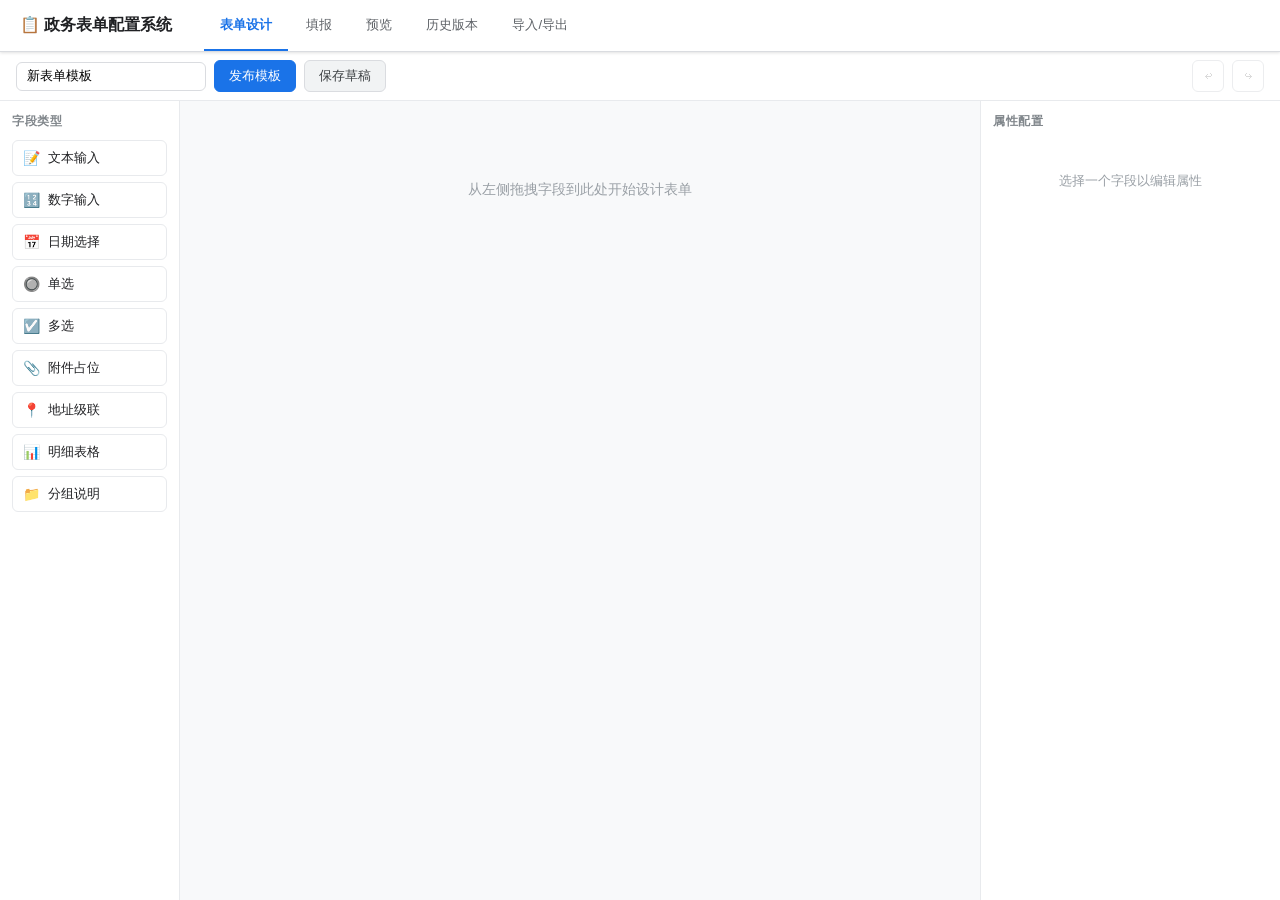
==== commit d87c6c56: "qw-feature提交" ====
--- a/form-builder/index.html
+++ b/form-builder/index.html
@@ -3,13 +3,187 @@
 <head>
   <meta charset="UTF-8">
   <meta name="viewport" content="width=device-width, initial-scale=1.0">
-  <title>表单设计器 - 政务窗口低代码表单配置系统</title>
-  <link rel="stylesheet" href="css/variables.css">
-  <link rel="stylesheet" href="css/base.css">
-  <link rel="stylesheet" href="css/builder.css">
+  <title>政务表单低代码配置系统</title>
+  <link rel="stylesheet" href="css/styles.css">
 </head>
 <body>
-  <fb-app></fb-app>
-  <script type="module" src="components/builder/fb-app.js"></script>
+  <header class="app-header">
+    <h1 class="app-title">📋 政务表单配置系统</h1>
+    <nav class="tab-nav">
+      <button class="tab-btn active" data-tab="designer">表单设计</button>
+      <button class="tab-btn" data-tab="filler">填报</button>
+      <button class="tab-btn" data-tab="preview">预览</button>
+      <button class="tab-btn" data-tab="history">历史版本</button>
+      <button class="tab-btn" data-tab="io">导入/导出</button>
+    </nav>
+  </header>
+
+  <main class="app-main">
+    <!-- ============ 设计器 ============ -->
+    <section id="tab-designer" class="tab-panel active">
+      <div class="designer-toolbar">
+        <div class="toolbar-left">
+          <input type="text" id="template-name" placeholder="模板名称" class="input-text">
+          <button id="btn-publish" class="btn btn-primary">发布模板</button>
+          <button id="btn-save-draft" class="btn btn-secondary">保存草稿</button>
+        </div>
+        <div class="toolbar-right">
+          <button id="btn-undo" class="btn btn-icon" title="撤销 (Ctrl+Z)" disabled>↩</button>
+          <button id="btn-redo" class="btn btn-icon" title="重做 (Ctrl+Y)" disabled>↪</button>
+        </div>
+      </div>
+      <div class="designer-layout">
+        <aside class="field-palette" id="field-palette">
+          <h3>字段类型</h3>
+          <div class="palette-item" draggable="true" data-type="text">
+            <span class="palette-icon">📝</span> 文本输入
+          </div>
+          <div class="palette-item" draggable="true" data-type="number">
+            <span class="palette-icon">🔢</span> 数字输入
+          </div>
+          <div class="palette-item" draggable="true" data-type="date">
+            <span class="palette-icon">📅</span> 日期选择
+          </div>
+          <div class="palette-item" draggable="true" data-type="radio">
+            <span class="palette-icon">🔘</span> 单选
+          </div>
+          <div class="palette-item" draggable="true" data-type="checkbox">
+            <span class="palette-icon">☑️</span> 多选
+          </div>
+          <div class="palette-item" draggable="true" data-type="attachment">
+            <span class="palette-icon">📎</span> 附件占位
+          </div>
+          <div class="palette-item" draggable="true" data-type="address">
+            <span class="palette-icon">📍</span> 地址级联
+          </div>
+          <div class="palette-item" draggable="true" data-type="table">
+            <span class="palette-icon">📊</span> 明细表格
+          </div>
+          <div class="palette-item" draggable="true" data-type="group">
+            <span class="palette-icon">📁</span> 分组说明
+          </div>
+        </aside>
+
+        <div class="designer-canvas" id="designer-canvas">
+          <div class="canvas-empty-hint" id="canvas-empty-hint">
+            从左侧拖拽字段到此处开始设计表单
+          </div>
+          <div class="canvas-fields" id="canvas-fields"></div>
+        </div>
+
+        <aside class="property-panel" id="property-panel">
+          <h3>属性配置</h3>
+          <div class="prop-empty" id="prop-empty">选择一个字段以编辑属性</div>
+          <div class="prop-content" id="prop-content" style="display:none;"></div>
+        </aside>
+      </div>
+    </section>
+
+    <!-- ============ 填报端 ============ -->
+    <section id="tab-filler" class="tab-panel">
+      <div class="filler-toolbar">
+        <select id="filler-template-select" class="input-select">
+          <option value="">-- 选择已发布模板 --</option>
+        </select>
+        <button id="btn-start-fill" class="btn btn-primary">开始填报</button>
+        <button id="btn-save-draft-fill" class="btn btn-secondary" disabled>保存草稿</button>
+        <button id="btn-submit-fill" class="btn btn-success" disabled>提交</button>
+        <span id="fill-status" class="fill-status"></span>
+      </div>
+      <div class="filler-content" id="filler-content">
+        <div class="filler-empty">请选择一个已发布的模板开始填报</div>
+      </div>
+    </section>
+
+    <!-- ============ 预览 ============ -->
+    <section id="tab-preview" class="tab-panel">
+      <div class="preview-toolbar">
+        <select id="preview-template-select" class="input-select">
+          <option value="">-- 选择模板预览 --</option>
+        </select>
+        <button id="btn-preview-template" class="btn btn-primary">生成预览</button>
+        <button id="btn-print-preview" class="btn btn-secondary">打印预览</button>
+      </div>
+      <div class="preview-content" id="preview-content">
+        <div class="preview-empty">选择模板后点击"生成预览"</div>
+      </div>
+    </section>
+
+    <!-- ============ 历史版本 ============ -->
+    <section id="tab-history" class="tab-panel">
+      <div class="history-toolbar">
+        <select id="history-template-select" class="input-select">
+          <option value="">-- 选择模板 --</option>
+        </select>
+        <button id="btn-load-history" class="btn btn-primary">加载版本</button>
+      </div>
+      <div class="history-content" id="history-content">
+        <div class="history-list" id="history-list"></div>
+        <div class="history-detail" id="history-detail"></div>
+      </div>
+    </section>
+
+    <!-- ============ 导入导出 ============ -->
+    <section id="tab-io" class="tab-panel">
+      <div class="io-layout">
+        <div class="io-section">
+          <h3>模板导出</h3>
+          <select id="export-template-select" class="input-select">
+            <option value="">-- 选择模板 --</option>
+          </select>
+          <button id="btn-export-template" class="btn btn-primary">导出模板 JSON</button>
+          <pre id="export-template-output" class="output-box"></pre>
+        </div>
+        <div class="io-section">
+          <h3>模板导入</h3>
+          <textarea id="import-template-input" class="input-textarea" placeholder="粘贴模板 JSON..."></textarea>
+          <input type="file" id="import-template-file" accept=".json">
+          <button id="btn-import-template" class="btn btn-primary">导入模板</button>
+          <div id="import-template-result" class="result-box"></div>
+        </div>
+        <div class="io-section">
+          <h3>填报数据导出</h3>
+          <select id="export-data-template" class="input-select">
+            <option value="">-- 选择模板 --</option>
+          </select>
+          <select id="export-data-record" class="input-select">
+            <option value="">-- 选择记录 --</option>
+          </select>
+          <div style="margin:8px 0;display:flex;gap:12px;">
+            <label style="font-size:12px;display:flex;align-items:center;gap:4px;">
+              <input type="radio" name="export-view-mode" value="original" checked> 原始版本视图
+            </label>
+            <label style="font-size:12px;display:flex;align-items:center;gap:4px;">
+              <input type="radio" name="export-view-mode" value="migration"> 迁移视图
+            </label>
+          </div>
+          <button id="btn-export-data-json" class="btn btn-primary">导出 JSON</button>
+          <button id="btn-export-data-csv" class="btn btn-secondary">导出 CSV</button>
+          <pre id="export-data-output" class="output-box"></pre>
+        </div>
+      </div>
+    </section>
+  </main>
+
+  <!-- 模态对话框 -->
+  <div class="modal-overlay" id="modal-overlay" style="display:none;">
+    <div class="modal-dialog" id="modal-dialog">
+      <div class="modal-header">
+        <h3 id="modal-title"></h3>
+        <button class="modal-close" id="modal-close">&times;</button>
+      </div>
+      <div class="modal-body" id="modal-body"></div>
+      <div class="modal-footer" id="modal-footer"></div>
+    </div>
+  </div>
+
+  <!-- Toast 提示 -->
+  <div class="toast-container" id="toast-container"></div>
+
+  <script src="js/engine.js"></script>
+  <script src="js/designer.js"></script>
+  <script src="js/renderer.js"></script>
+  <script src="js/app.js"></script>
+  <script src="js/tests.js"></script>
 </body>
 </html>
--- a/form-builder/css/styles.css
+++ b/form-builder/css/styles.css
@@ -0,0 +1,990 @@
+/* =============================================
+   政务表单低代码配置系统 - 样式表
+   ============================================= */
+
+/* === CSS Variables === */
+:root {
+  --primary: #1a73e8;
+  --primary-dark: #1557b0;
+  --primary-light: #e8f0fe;
+  --success: #0d904f;
+  --success-light: #e6f4ea;
+  --danger: #d93025;
+  --danger-light: #fce8e6;
+  --warning: #f9ab00;
+  --warning-light: #fef7e0;
+  --gray-50: #f8f9fa;
+  --gray-100: #f1f3f4;
+  --gray-200: #e8eaed;
+  --gray-300: #dadce0;
+  --gray-400: #bdc1c6;
+  --gray-500: #9aa0a6;
+  --gray-600: #80868b;
+  --gray-700: #5f6368;
+  --gray-800: #3c4043;
+  --gray-900: #202124;
+  --radius: 6px;
+  --shadow-sm: 0 1px 3px rgba(0,0,0,.12);
+  --shadow-md: 0 4px 12px rgba(0,0,0,.15);
+  --shadow-lg: 0 8px 24px rgba(0,0,0,.18);
+  --transition: .2s ease;
+  --font: -apple-system, BlinkMacSystemFont, "Segoe UI", Roboto, "Noto Sans SC", sans-serif;
+}
+
+/* === Reset & Base === */
+*, *::before, *::after { box-sizing: border-box; margin: 0; padding: 0; }
+html { font-size: 14px; }
+body {
+  font-family: var(--font);
+  background: var(--gray-100);
+  color: var(--gray-900);
+  min-height: 100vh;
+  display: flex;
+  flex-direction: column;
+}
+input, select, textarea, button { font-family: inherit; font-size: inherit; }
+
+/* === Header === */
+.app-header {
+  background: #fff;
+  border-bottom: 1px solid var(--gray-300);
+  padding: 0 20px;
+  display: flex;
+  align-items: center;
+  height: 52px;
+  position: sticky;
+  top: 0;
+  z-index: 100;
+  box-shadow: var(--shadow-sm);
+}
+.app-title {
+  font-size: 16px;
+  font-weight: 600;
+  white-space: nowrap;
+  margin-right: 32px;
+}
+.tab-nav { display: flex; gap: 2px; height: 100%; }
+.tab-btn {
+  background: none;
+  border: none;
+  padding: 0 16px;
+  cursor: pointer;
+  font-size: 13px;
+  color: var(--gray-700);
+  border-bottom: 2px solid transparent;
+  transition: var(--transition);
+  height: 100%;
+  display: flex;
+  align-items: center;
+}
+.tab-btn:hover { color: var(--primary); background: var(--primary-light); }
+.tab-btn.active {
+  color: var(--primary);
+  border-bottom-color: var(--primary);
+  font-weight: 600;
+}
+
+/* === Main === */
+.app-main {
+  flex: 1;
+  overflow: hidden;
+  position: relative;
+}
+.tab-panel { display: none; height: calc(100vh - 52px); overflow: hidden; }
+.tab-panel.active { display: flex; flex-direction: column; }
+
+/* === Common Controls === */
+.btn {
+  display: inline-flex;
+  align-items: center;
+  gap: 6px;
+  padding: 6px 14px;
+  border: 1px solid var(--gray-300);
+  border-radius: var(--radius);
+  cursor: pointer;
+  font-size: 13px;
+  background: #fff;
+  transition: var(--transition);
+  white-space: nowrap;
+}
+.btn:hover { background: var(--gray-50); }
+.btn:disabled { opacity: .5; cursor: not-allowed; }
+.btn-primary { background: var(--primary); color: #fff; border-color: var(--primary); }
+.btn-primary:hover { background: var(--primary-dark); }
+.btn-success { background: var(--success); color: #fff; border-color: var(--success); }
+.btn-success:hover { background: #0b7a43; }
+.btn-danger { background: var(--danger); color: #fff; border-color: var(--danger); }
+.btn-danger:hover { background: #b9271d; }
+.btn-secondary { background: var(--gray-100); color: var(--gray-800); }
+.btn-icon {
+  width: 32px; height: 32px; padding: 0;
+  display: inline-flex; align-items: center; justify-content: center;
+  font-size: 16px;
+}
+.input-text, .input-select, .input-textarea {
+  padding: 6px 10px;
+  border: 1px solid var(--gray-300);
+  border-radius: var(--radius);
+  font-size: 13px;
+  outline: none;
+  transition: var(--transition);
+}
+.input-text:focus, .input-select:focus, .input-textarea:focus {
+  border-color: var(--primary);
+  box-shadow: 0 0 0 2px var(--primary-light);
+}
+.input-textarea { resize: vertical; min-height: 100px; font-family: monospace; }
+.output-box, .result-box {
+  background: var(--gray-50);
+  border: 1px solid var(--gray-300);
+  border-radius: var(--radius);
+  padding: 10px;
+  font-size: 12px;
+  font-family: monospace;
+  max-height: 300px;
+  overflow: auto;
+  white-space: pre-wrap;
+  word-break: break-all;
+  margin-top: 8px;
+}
+.result-box.error { border-color: var(--danger); background: var(--danger-light); color: var(--danger); }
+.result-box.success { border-color: var(--success); background: var(--success-light); color: var(--success); }
+
+/* === Designer Layout === */
+.designer-toolbar {
+  display: flex;
+  align-items: center;
+  justify-content: space-between;
+  padding: 8px 16px;
+  background: #fff;
+  border-bottom: 1px solid var(--gray-200);
+  flex-shrink: 0;
+}
+.toolbar-left, .toolbar-right { display: flex; align-items: center; gap: 8px; }
+.designer-layout {
+  flex: 1;
+  display: flex;
+  overflow: hidden;
+}
+
+/* === Field Palette === */
+.field-palette {
+  width: 180px;
+  background: #fff;
+  border-right: 1px solid var(--gray-200);
+  padding: 12px;
+  overflow-y: auto;
+  flex-shrink: 0;
+}
+.field-palette h3 {
+  font-size: 12px;
+  color: var(--gray-600);
+  text-transform: uppercase;
+  margin-bottom: 10px;
+  letter-spacing: .5px;
+}
+.palette-item {
+  padding: 8px 10px;
+  border: 1px solid var(--gray-200);
+  border-radius: var(--radius);
+  margin-bottom: 6px;
+  cursor: grab;
+  font-size: 13px;
+  display: flex;
+  align-items: center;
+  gap: 8px;
+  transition: var(--transition);
+  user-select: none;
+}
+.palette-item:hover { border-color: var(--primary); background: var(--primary-light); }
+.palette-item:active { cursor: grabbing; }
+.palette-item.dragging { opacity: .5; }
+.palette-icon { font-size: 14px; }
+
+/* === Designer Canvas === */
+.designer-canvas {
+  flex: 1;
+  background: var(--gray-50);
+  overflow-y: auto;
+  padding: 20px;
+  position: relative;
+  min-width: 0;
+}
+.designer-canvas.drag-over {
+  background: var(--primary-light);
+  outline: 2px dashed var(--primary);
+  outline-offset: -4px;
+}
+.canvas-empty-hint {
+  text-align: center;
+  color: var(--gray-500);
+  padding: 60px 20px;
+  font-size: 14px;
+}
+.canvas-fields { display: flex; flex-direction: column; gap: 2px; }
+
+/* Canvas field wrapper */
+.canvas-field {
+  background: #fff;
+  border: 2px solid transparent;
+  border-radius: var(--radius);
+  padding: 10px 14px;
+  cursor: pointer;
+  transition: var(--transition);
+  position: relative;
+  min-height: 44px;
+  display: flex;
+  align-items: center;
+}
+.canvas-field:hover { border-color: var(--gray-300); box-shadow: var(--shadow-sm); }
+.canvas-field.selected { border-color: var(--primary); box-shadow: 0 0 0 1px var(--primary); }
+.canvas-field .field-label {
+  font-size: 13px;
+  font-weight: 500;
+  flex: 1;
+}
+.canvas-field .field-type-badge {
+  font-size: 11px;
+  color: var(--gray-600);
+  background: var(--gray-100);
+  padding: 2px 8px;
+  border-radius: 10px;
+  margin-left: 8px;
+}
+.canvas-field .field-required-mark {
+  color: var(--danger);
+  margin-left: 4px;
+  font-weight: bold;
+}
+.canvas-field .field-actions {
+  position: absolute;
+  right: 8px;
+  top: -10px;
+  display: none;
+  gap: 2px;
+  background: #fff;
+  border-radius: var(--radius);
+  box-shadow: var(--shadow-md);
+  padding: 2px;
+}
+.canvas-field.selected .field-actions,
+.canvas-field:hover .field-actions { display: flex; }
+.field-action-btn {
+  width: 24px; height: 24px;
+  border: none; background: none;
+  cursor: pointer; border-radius: 4px;
+  display: flex; align-items: center; justify-content: center;
+  font-size: 12px; color: var(--gray-600);
+}
+.field-action-btn:hover { background: var(--gray-100); }
+.field-action-btn.delete:hover { background: var(--danger-light); color: var(--danger); }
+
+/* Drop indicator */
+.drop-indicator {
+  height: 3px;
+  background: var(--primary);
+  border-radius: 2px;
+  margin: -1px 0;
+  transition: opacity .15s;
+}
+
+/* Drag placeholder */
+.canvas-field.drag-placeholder {
+  border: 2px dashed var(--primary);
+  background: var(--primary-light);
+  opacity: .7;
+}
+
+/* === Property Panel === */
+.property-panel {
+  width: 300px;
+  background: #fff;
+  border-left: 1px solid var(--gray-200);
+  overflow-y: auto;
+  padding: 12px;
+  flex-shrink: 0;
+}
+.property-panel h3 {
+  font-size: 12px;
+  color: var(--gray-600);
+  text-transform: uppercase;
+  margin-bottom: 12px;
+  letter-spacing: .5px;
+}
+.prop-empty { color: var(--gray-500); font-size: 13px; text-align: center; padding: 30px 0; }
+.prop-group {
+  margin-bottom: 16px;
+  padding-bottom: 12px;
+  border-bottom: 1px solid var(--gray-200);
+}
+.prop-group:last-child { border-bottom: none; }
+.prop-group-title {
+  font-size: 12px;
+  font-weight: 600;
+  color: var(--gray-700);
+  margin-bottom: 8px;
+}
+.prop-row {
+  margin-bottom: 8px;
+}
+.prop-label {
+  display: block;
+  font-size: 12px;
+  color: var(--gray-600);
+  margin-bottom: 3px;
+}
+.prop-input {
+  width: 100%;
+  padding: 5px 8px;
+  border: 1px solid var(--gray-300);
+  border-radius: 4px;
+  font-size: 13px;
+  outline: none;
+}
+.prop-input:focus { border-color: var(--primary); box-shadow: 0 0 0 1px var(--primary-light); }
+.prop-checkbox-row {
+  display: flex;
+  align-items: center;
+  gap: 6px;
+  margin-bottom: 6px;
+}
+.prop-checkbox-row label { font-size: 12px; cursor: pointer; }
+
+/* Option list editor (for radio/checkbox) */
+.option-list-editor { margin-top: 4px; }
+.option-item {
+  display: flex;
+  align-items: center;
+  gap: 4px;
+  margin-bottom: 4px;
+}
+.option-item input { flex: 1; padding: 4px 6px; border: 1px solid var(--gray-300); border-radius: 4px; font-size: 12px; }
+.option-item .btn-remove-option {
+  width: 20px; height: 20px; border: none; background: none;
+  cursor: pointer; color: var(--danger); font-size: 14px;
+}
+.btn-add-option {
+  font-size: 12px;
+  color: var(--primary);
+  background: none;
+  border: 1px dashed var(--primary);
+  border-radius: 4px;
+  padding: 3px 8px;
+  cursor: pointer;
+  margin-top: 4px;
+}
+
+/* Condition editor */
+.condition-editor { margin-top: 6px; }
+.condition-row {
+  display: flex;
+  gap: 4px;
+  margin-bottom: 4px;
+  align-items: center;
+  flex-wrap: wrap;
+}
+.condition-row select, .condition-row input {
+  font-size: 12px;
+  padding: 3px 6px;
+  border: 1px solid var(--gray-300);
+  border-radius: 4px;
+}
+.condition-row select { min-width: 80px; }
+
+/* Sub-fields editor for table columns */
+.subfield-list { margin-top: 6px; }
+.subfield-item {
+  display: flex;
+  align-items: center;
+  gap: 4px;
+  margin-bottom: 4px;
+  padding: 4px;
+  background: var(--gray-50);
+  border-radius: 4px;
+}
+.subfield-item input { flex: 1; }
+.subfield-item select { width: 80px; }
+
+/* === Filler === */
+.filler-toolbar {
+  display: flex;
+  align-items: center;
+  gap: 8px;
+  padding: 10px 16px;
+  background: #fff;
+  border-bottom: 1px solid var(--gray-200);
+  flex-shrink: 0;
+}
+.fill-status {
+  margin-left: auto;
+  font-size: 12px;
+  color: var(--gray-600);
+}
+.filler-content {
+  flex: 1;
+  overflow-y: auto;
+  padding: 20px;
+}
+.filler-empty {
+  text-align: center;
+  color: var(--gray-500);
+  padding: 60px;
+}
+
+/* === Rendered Form === */
+.rendered-form {
+  max-width: 800px;
+  margin: 0 auto;
+  background: #fff;
+  border-radius: 8px;
+  box-shadow: var(--shadow-md);
+  padding: 32px;
+}
+.form-field {
+  margin-bottom: 18px;
+  position: relative;
+}
+.form-field.hidden-by-logic { display: none; }
+.form-field-label {
+  display: block;
+  font-size: 13px;
+  font-weight: 600;
+  color: var(--gray-800);
+  margin-bottom: 5px;
+}
+.form-field-label .required-star {
+  color: var(--danger);
+  margin-left: 2px;
+}
+.form-field-control input[type="text"],
+.form-field-control input[type="number"],
+.form-field-control input[type="date"],
+.form-field-control select,
+.form-field-control textarea {
+  width: 100%;
+  padding: 8px 10px;
+  border: 1px solid var(--gray-300);
+  border-radius: var(--radius);
+  font-size: 13px;
+  outline: none;
+  transition: var(--transition);
+}
+.form-field-control input:focus,
+.form-field-control select:focus,
+.form-field-control textarea:focus {
+  border-color: var(--primary);
+  box-shadow: 0 0 0 2px var(--primary-light);
+}
+.form-field-control input.invalid,
+.form-field-control select.invalid,
+.form-field-control textarea.invalid {
+  border-color: var(--danger);
+  box-shadow: 0 0 0 2px var(--danger-light);
+}
+.form-field-error {
+  color: var(--danger);
+  font-size: 12px;
+  margin-top: 3px;
+  display: none;
+}
+.form-field.has-error .form-field-error { display: block; }
+.form-field-hint {
+  color: var(--gray-500);
+  font-size: 11px;
+  margin-top: 2px;
+}
+
+/* Radio / Checkbox groups */
+.radio-group, .checkbox-group {
+  display: flex;
+  flex-wrap: wrap;
+  gap: 10px;
+}
+.radio-group label, .checkbox-group label {
+  display: flex;
+  align-items: center;
+  gap: 5px;
+  cursor: pointer;
+  font-size: 13px;
+}
+
+/* Attachment placeholder */
+.attachment-zone {
+  border: 2px dashed var(--gray-300);
+  border-radius: var(--radius);
+  padding: 20px;
+  text-align: center;
+  color: var(--gray-500);
+  cursor: pointer;
+  transition: var(--transition);
+}
+.attachment-zone:hover { border-color: var(--primary); background: var(--primary-light); }
+.attachment-zone.has-file {
+  border-color: var(--success);
+  background: var(--success-light);
+  color: var(--success);
+}
+
+/* Address cascade */
+.address-cascade {
+  display: flex;
+  gap: 8px;
+  flex-wrap: wrap;
+}
+.address-cascade select { flex: 1; min-width: 120px; }
+
+/* Group description */
+.form-group-section {
+  border: 1px solid var(--gray-200);
+  border-radius: var(--radius);
+  padding: 16px;
+  margin-bottom: 16px;
+  background: var(--gray-50);
+}
+.form-group-section .group-title {
+  font-size: 15px;
+  font-weight: 600;
+  color: var(--gray-800);
+  margin-bottom: 4px;
+}
+.form-group-section .group-description {
+  font-size: 12px;
+  color: var(--gray-600);
+  margin-bottom: 12px;
+}
+
+/* Detail table */
+.detail-table-wrapper {
+  overflow-x: auto;
+  border: 1px solid var(--gray-200);
+  border-radius: var(--radius);
+}
+.detail-table {
+  width: 100%;
+  border-collapse: collapse;
+  font-size: 13px;
+}
+.detail-table th {
+  background: var(--gray-100);
+  padding: 8px 10px;
+  text-align: left;
+  font-weight: 600;
+  border-bottom: 1px solid var(--gray-300);
+  white-space: nowrap;
+}
+.detail-table td {
+  padding: 6px 8px;
+  border-bottom: 1px solid var(--gray-200);
+  vertical-align: top;
+}
+.detail-table td input,
+.detail-table td select {
+  width: 100%;
+  padding: 4px 6px;
+  border: 1px solid var(--gray-300);
+  border-radius: 4px;
+  font-size: 12px;
+}
+.detail-table td input.invalid { border-color: var(--danger); }
+.detail-table .row-actions { width: 40px; text-align: center; }
+.btn-add-row {
+  display: flex;
+  align-items: center;
+  justify-content: center;
+  gap: 4px;
+  width: 100%;
+  padding: 6px;
+  border: 1px dashed var(--gray-300);
+  border-radius: 0 0 var(--radius) var(--radius);
+  background: none;
+  cursor: pointer;
+  font-size: 12px;
+  color: var(--primary);
+}
+.btn-add-row:hover { background: var(--primary-light); }
+
+/* === Preview === */
+.preview-toolbar {
+  display: flex;
+  align-items: center;
+  gap: 8px;
+  padding: 10px 16px;
+  background: #fff;
+  border-bottom: 1px solid var(--gray-200);
+  flex-shrink: 0;
+}
+.preview-content {
+  flex: 1;
+  overflow-y: auto;
+  padding: 20px;
+}
+.preview-empty { text-align: center; color: var(--gray-500); padding: 60px; }
+
+/* === History === */
+.history-toolbar {
+  display: flex;
+  align-items: center;
+  gap: 8px;
+  padding: 10px 16px;
+  background: #fff;
+  border-bottom: 1px solid var(--gray-200);
+  flex-shrink: 0;
+}
+.history-content {
+  flex: 1;
+  overflow-y: auto;
+  padding: 20px;
+  display: flex;
+  gap: 20px;
+}
+.history-list {
+  width: 300px;
+  flex-shrink: 0;
+}
+.history-version-card {
+  background: #fff;
+  border: 1px solid var(--gray-200);
+  border-radius: var(--radius);
+  padding: 12px;
+  margin-bottom: 8px;
+  cursor: pointer;
+  transition: var(--transition);
+}
+.history-version-card:hover { border-color: var(--primary); }
+.history-version-card.active { border-color: var(--primary); background: var(--primary-light); }
+.history-version-card .version-tag {
+  font-size: 14px;
+  font-weight: 600;
+  color: var(--primary);
+}
+.history-version-card .version-date {
+  font-size: 11px;
+  color: var(--gray-500);
+  margin-top: 2px;
+}
+.history-detail {
+  flex: 1;
+  background: #fff;
+  border-radius: var(--radius);
+  padding: 20px;
+  box-shadow: var(--shadow-sm);
+  overflow-y: auto;
+}
+
+/* === IO Panel === */
+#tab-io { overflow-y: auto; }
+.io-layout {
+  display: flex;
+  gap: 20px;
+  padding: 20px;
+  flex-wrap: wrap;
+}
+.io-section {
+  flex: 1;
+  min-width: 280px;
+  background: #fff;
+  border-radius: 8px;
+  padding: 16px;
+  box-shadow: var(--shadow-sm);
+}
+.io-section h3 {
+  font-size: 14px;
+  margin-bottom: 10px;
+  color: var(--gray-800);
+}
+.io-section .input-select,
+.io-section .input-textarea {
+  width: 100%;
+  margin-bottom: 8px;
+}
+.io-section .btn { margin-right: 6px; margin-bottom: 6px; }
+
+/* === Modal === */
+.modal-overlay {
+  position: fixed;
+  inset: 0;
+  background: rgba(0,0,0,.4);
+  z-index: 1000;
+  display: flex;
+  align-items: center;
+  justify-content: center;
+}
+.modal-dialog {
+  background: #fff;
+  border-radius: 10px;
+  box-shadow: var(--shadow-lg);
+  min-width: 400px;
+  max-width: 90vw;
+  max-height: 80vh;
+  display: flex;
+  flex-direction: column;
+}
+.modal-header {
+  display: flex;
+  align-items: center;
+  justify-content: space-between;
+  padding: 14px 18px;
+  border-bottom: 1px solid var(--gray-200);
+}
+.modal-header h3 { font-size: 15px; }
+.modal-close {
+  background: none;
+  border: none;
+  font-size: 20px;
+  cursor: pointer;
+  color: var(--gray-600);
+  width: 28px; height: 28px;
+  display: flex; align-items: center; justify-content: center;
+  border-radius: 50%;
+}
+.modal-close:hover { background: var(--gray-100); }
+.modal-body {
+  padding: 18px;
+  overflow-y: auto;
+  flex: 1;
+}
+.modal-footer {
+  padding: 12px 18px;
+  border-top: 1px solid var(--gray-200);
+  display: flex;
+  justify-content: flex-end;
+  gap: 8px;
+}
+
+/* === Toast === */
+.toast-container {
+  position: fixed;
+  top: 60px;
+  right: 16px;
+  z-index: 2000;
+  display: flex;
+  flex-direction: column;
+  gap: 6px;
+}
+.toast {
+  padding: 10px 16px;
+  border-radius: var(--radius);
+  font-size: 13px;
+  box-shadow: var(--shadow-md);
+  animation: toast-in .3s ease;
+  max-width: 360px;
+}
+.toast.success { background: var(--success-light); color: var(--success); border: 1px solid var(--success); }
+.toast.error { background: var(--danger-light); color: var(--danger); border: 1px solid var(--danger); }
+.toast.info { background: var(--primary-light); color: var(--primary); border: 1px solid var(--primary); }
+@keyframes toast-in {
+  from { opacity: 0; transform: translateX(20px); }
+  to { opacity: 1; transform: translateX(0); }
+}
+
+/* === Print === */
+@media print {
+  .app-header, .designer-toolbar, .filler-toolbar,
+  .preview-toolbar, .history-toolbar, .field-palette,
+  .property-panel, .field-actions, .btn-add-row,
+  .toast-container, .modal-overlay { display: none !important; }
+  .app-main, .tab-panel { overflow: visible !important; height: auto !important; }
+  .rendered-form { box-shadow: none; max-width: 100%; padding: 0; }
+  body { background: #fff; }
+}
+
+/* === Scrollbar === */
+::-webkit-scrollbar { width: 6px; height: 6px; }
+::-webkit-scrollbar-track { background: transparent; }
+::-webkit-scrollbar-thumb { background: var(--gray-400); border-radius: 3px; }
+::-webkit-scrollbar-thumb:hover { background: var(--gray-500); }
+
+/* === Virtual scroll placeholder === */
+.virtual-placeholder {
+  background: var(--gray-100);
+  display: flex;
+  align-items: center;
+  justify-content: center;
+  color: var(--gray-400);
+  font-size: 12px;
+  border-radius: var(--radius);
+  min-height: 44px;
+}
+
+/* === Impact Assessment Modal === */
+.impact-modal-dialog {
+  min-width: 700px;
+  max-width: 95vw;
+  max-height: 90vh;
+}
+.impact-summary-banner {
+  padding: 12px 16px;
+  border-radius: var(--radius);
+  margin-bottom: 16px;
+  font-size: 14px;
+  font-weight: 500;
+}
+.impact-summary-banner.has-breaking {
+  background: #fdecea;
+  border: 1px solid #f44336;
+  color: #c62828;
+}
+.impact-summary-banner.no-breaking {
+  background: #fff8e1;
+  border: 1px solid #ff9800;
+  color: #795548;
+}
+.impact-change-list {
+  max-height: 300px;
+  overflow-y: auto;
+  margin-bottom: 16px;
+}
+.impact-change-card {
+  border: 1px solid var(--gray-200);
+  border-radius: var(--radius);
+  padding: 10px 14px;
+  margin-bottom: 8px;
+  border-left: 4px solid var(--gray-300);
+}
+.impact-change-card.severity-high   { border-left-color: #f44336; }
+.impact-change-card.severity-medium { border-left-color: #ff9800; }
+.impact-change-card.severity-low    { border-left-color: #4caf50; }
+.impact-change-card.severity-info   { border-left-color: #2196f3; }
+.impact-change-card .change-header {
+  display: flex;
+  justify-content: space-between;
+  align-items: center;
+  margin-bottom: 4px;
+}
+.impact-change-card .change-type-badge {
+  font-size: 11px;
+  padding: 1px 6px;
+  border-radius: 10px;
+  background: var(--gray-100);
+  color: var(--gray-700);
+}
+.impact-change-card .change-description {
+  font-size: 12px;
+  color: var(--gray-700);
+  line-height: 1.5;
+}
+.impact-change-card .change-sample {
+  font-size: 11px;
+  color: var(--gray-500);
+  margin-top: 4px;
+  padding-top: 4px;
+  border-top: 1px dashed var(--gray-200);
+}
+
+/* === Mapping Rule Editor === */
+.mapping-rule-section {
+  border: 1px solid var(--gray-200);
+  border-radius: var(--radius);
+  margin-bottom: 16px;
+  overflow: hidden;
+}
+.mapping-rule-section .rule-section-header {
+  padding: 10px 14px;
+  background: var(--gray-50);
+  border-bottom: 1px solid var(--gray-200);
+  font-weight: 600;
+  font-size: 13px;
+  display: flex;
+  align-items: center;
+  justify-content: space-between;
+}
+.mapping-rule-card {
+  border: 1px solid var(--gray-200);
+  border-radius: var(--radius);
+  padding: 10px;
+  margin: 8px 14px;
+  background: #fff;
+  transition: opacity 0.2s;
+}
+.mapping-rule-card.disabled {
+  opacity: 0.5;
+}
+.mapping-rule-card .rule-toggle {
+  display: flex;
+  align-items: center;
+  gap: 6px;
+  margin-bottom: 6px;
+}
+.mapping-rule-card .rule-fields {
+  display: flex;
+  align-items: center;
+  gap: 8px;
+  font-size: 12px;
+  flex-wrap: wrap;
+}
+.mapping-rule-card .rule-arrow {
+  color: var(--primary);
+  font-size: 16px;
+  font-weight: bold;
+}
+.mapping-rule-card .rule-source-labels {
+  background: var(--gray-100);
+  padding: 2px 8px;
+  border-radius: 4px;
+  font-weight: 500;
+}
+.mapping-rule-card select {
+  padding: 3px 6px;
+  border: 1px solid var(--gray-300);
+  border-radius: 4px;
+  font-size: 12px;
+  background: #fff;
+}
+.enum-mapping-table {
+  width: 100%;
+  border-collapse: collapse;
+  font-size: 12px;
+  margin-top: 6px;
+}
+.enum-mapping-table th {
+  background: var(--gray-50);
+  padding: 4px 8px;
+  text-align: left;
+  border-bottom: 1px solid var(--gray-200);
+}
+.enum-mapping-table td {
+  padding: 4px 8px;
+  border-bottom: 1px solid var(--gray-100);
+}
+.enum-mapping-table input {
+  width: 100%;
+  padding: 3px 6px;
+  border: 1px solid var(--gray-300);
+  border-radius: 3px;
+  font-size: 12px;
+}
+.enum-mapping-table input[readonly] {
+  background: var(--gray-50);
+  color: var(--gray-600);
+}
+
+/* === Migration View Banner === */
+.migration-view-banner {
+  background: #e3f2fd;
+  border: 1px solid #2196f3;
+  border-radius: var(--radius);
+  padding: 10px 14px;
+  margin-bottom: 16px;
+  display: flex;
+  align-items: center;
+  justify-content: space-between;
+  font-size: 13px;
+}
+.migration-view-banner .migration-badge {
+  background: #2196f3;
+  color: #fff;
+  padding: 2px 8px;
+  border-radius: 10px;
+  font-size: 11px;
+  margin-right: 8px;
+}
+.migration-error-banner {
+  background: #fdecea;
+  border: 1px solid #f44336;
+  border-radius: var(--radius);
+  padding: 10px 14px;
+  margin-bottom: 16px;
+  font-size: 12px;
+  color: #c62828;
+}
+
